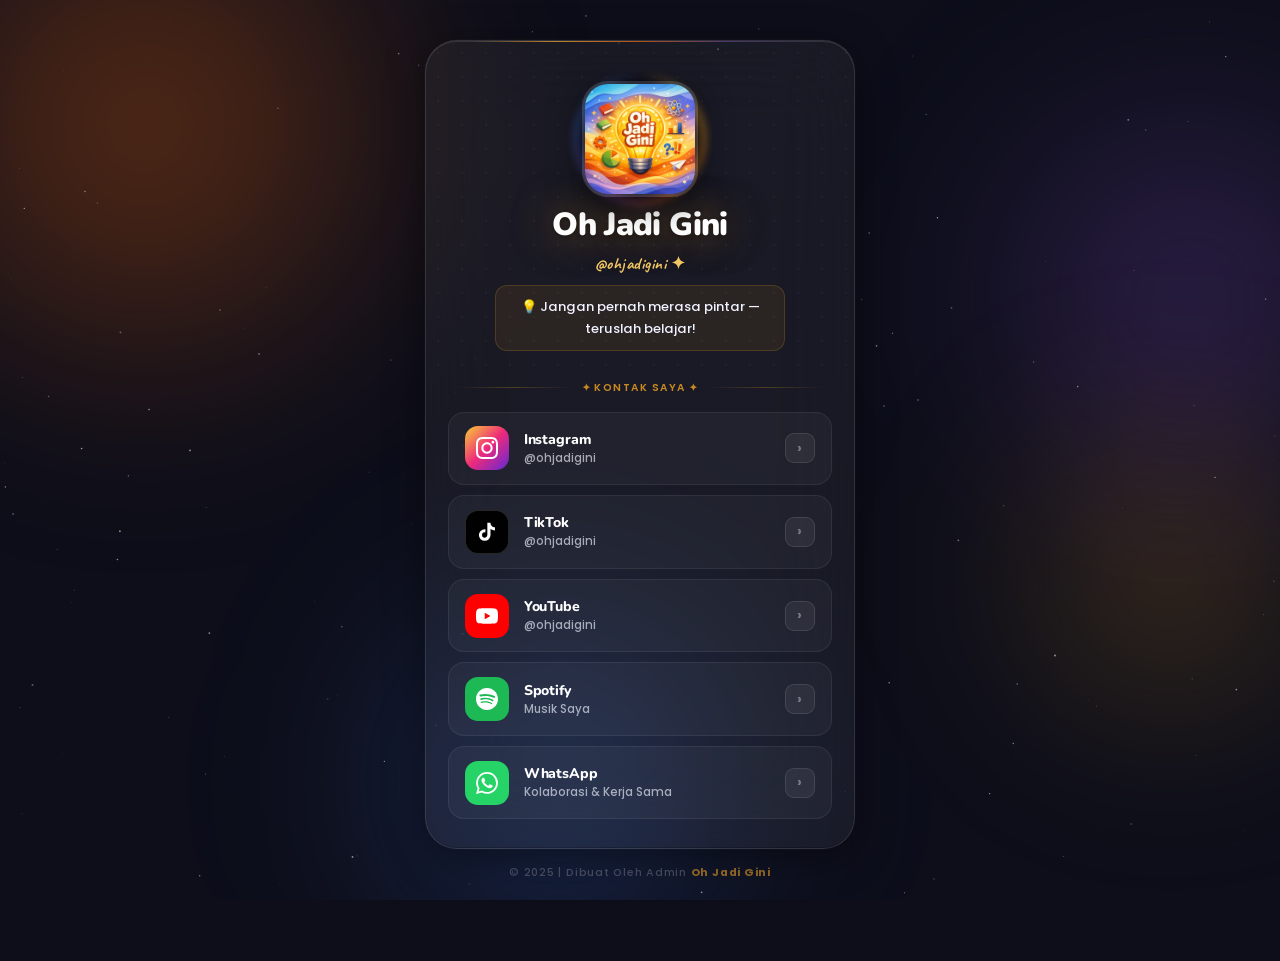
==== index.html @ 92fe92e5 "Add files via upload" ====
<!DOCTYPE html>
<html lang="id">

<head>
    <meta charset="UTF-8" />
    <meta name="viewport" content="width=device-width, initial-scale=1.0" />
    <title>Oh Jadi Gini ✦</title>
    <link rel="stylesheet" href="style.css" />
</head>

<body>

    <!-- ═══════════════════════════════════════
       BACKGROUND LAYER
  ═══════════════════════════════════════ -->
    <div class="bg-layer">
        <div class="blob blob-1"></div>
        <div class="blob blob-2"></div>
        <div class="blob blob-3"></div>
        <div class="blob blob-4"></div>
    </div>

    <!-- Bintang-bintang animasi -->
    <canvas id="starfield"></canvas>

    <!-- ═══════════════════════════════════════
       KONTEN UTAMA
  ═══════════════════════════════════════ -->
    <div class="page">

        <!-- Badge atas -->
        <!-- <div class="pill">
            <span class="pill-dot"></span>
            Konten Edukasi · Aktif
        </div> -->

        <!-- ──────── KARTU UTAMA ──────── -->
        <div class="card">

            <!-- Header: Logo + Nama + Bio -->
            <div class="card-header">

                <!--
          LOGO / FOTO PROFIL
          Ganti "logo.jpg" dengan nama file logo/foto kamu.
          Letakkan file tersebut di folder yang SAMA dengan index.html ini.
          Contoh: logo.png / foto.jpg / profile.webp
        -->
                <div class="avatar-wrap">
                    <div class="avatar-halo">
                        <div class="avatar-halo-inner"></div>
                    </div>
                    <img class="avatar-img" src="pp_ohjadigini.jpg" alt="Oh Jadi Gini Logo"
                        onerror="this.style.display='none'; document.getElementById('av-fb').style.display='flex';" />
                    <div class="avatar-fallback" id="av-fb">💡</div>
                </div>

                <!-- Nama channel -->
                <div class="profile-name">Oh Jadi Gini</div>

                <!-- Handle / username -->
                <div class="profile-handle">@ohjadigini ✦</div>

                <!-- Bio singkat -->
                <p class="profile-bio">
                    💡 Jangan pernah merasa pintar — teruslah belajar!
                </p>

            </div><!-- end card-header -->

            <!-- Garis pembagi -->
            <div class="divider">
                <div class="div-line"></div>
                <span class="div-label">✦ Kontak Saya ✦</span>
                <div class="div-line"></div>
            </div>

            <!-- ──────── DAFTAR KONTAK ──────── -->
            <div class="links">

                <!-- Instagram -->
                <a href="https://instagram.com/ohjadigini" target="_blank" rel="noopener noreferrer" class="lnk"
                    onclick="ripple(event)">
                    <div class="lnk-icon" style="background: linear-gradient(135deg, #F9CE34, #EE2A7B, #6228D7);">
                        <svg viewBox="0 0 24 24" fill="white">
                            <path
                                d="M12 2.163c3.204 0 3.584.012 4.85.07 3.252.148 4.771 1.691 4.919 4.919.058 1.265.069 1.645.069 4.849 0 3.205-.012 3.584-.069 4.849-.149 3.225-1.664 4.771-4.919 4.919-1.266.058-1.644.07-4.85.07-3.204 0-3.584-.012-4.849-.07-3.26-.149-4.771-1.699-4.919-4.92-.058-1.265-.07-1.644-.07-4.849 0-3.204.013-3.583.07-4.849.149-3.227 1.664-4.771 4.919-4.919 1.266-.057 1.645-.069 4.849-.069zm0-2.163c-3.259 0-3.667.014-4.947.072-4.358.2-6.78 2.618-6.98 6.98-.059 1.281-.073 1.689-.073 4.948 0 3.259.014 3.668.072 4.948.2 4.358 2.618 6.78 6.98 6.98 1.281.058 1.689.072 4.948.072 3.259 0 3.668-.014 4.948-.072 4.354-.2 6.782-2.618 6.979-6.98.059-1.28.073-1.689.073-4.948 0-3.259-.014-3.667-.072-4.947-.196-4.354-2.617-6.78-6.979-6.98-1.281-.059-1.69-.073-4.949-.073zm0 5.838c-3.403 0-6.162 2.759-6.162 6.162s2.759 6.163 6.162 6.163 6.162-2.759 6.162-6.163c0-3.403-2.759-6.162-6.162-6.162zm0 10.162c-2.209 0-4-1.79-4-4 0-2.209 1.791-4 4-4s4 1.791 4 4c0 2.21-1.791 4-4 4zm6.406-11.845c-.796 0-1.441.645-1.441 1.44s.645 1.44 1.441 1.44c.795 0 1.439-.645 1.439-1.44s-.644-1.44-1.439-1.44z" />
                        </svg>
                    </div>
                    <div class="lnk-body">
                        <span class="lnk-name">Instagram</span>
                        <span class="lnk-sub">@ohjadigini</span>
                    </div>
                    <div class="lnk-arrow">›</div>
                </a>

                <!-- TikTok -->
                <a href="https://tiktok.com/@ohjadigini" target="_blank" rel="noopener noreferrer" class="lnk"
                    onclick="ripple(event)">
                    <div class="lnk-icon" style="background: #010101; border: 1px solid rgba(255,255,255,0.15);">
                        <svg viewBox="0 0 24 24" fill="white">
                            <path
                                d="M19.59 6.69a4.83 4.83 0 01-3.77-4.25V2h-3.45v13.67a2.89 2.89 0 01-2.88 2.5 2.89 2.89 0 01-2.89-2.89 2.89 2.89 0 012.89-2.89c.28 0 .54.04.79.1V9.01a6.33 6.33 0 00-.79-.05 6.34 6.34 0 00-6.34 6.34 6.34 6.34 0 006.34 6.34 6.34 6.34 0 006.33-6.34V8.72a8.17 8.17 0 004.84 1.57V6.84a4.85 4.85 0 01-1.07-.15z" />
                        </svg>
                    </div>
                    <div class="lnk-body">
                        <span class="lnk-name">TikTok</span>
                        <span class="lnk-sub">@ohjadigini</span>
                    </div>
                    <div class="lnk-arrow">›</div>
                </a>

                <!-- YouTube -->
                <a href="https://youtube.com/@ohjadigini" target="_blank" rel="noopener noreferrer" class="lnk"
                    onclick="ripple(event)">
                    <div class="lnk-icon" style="background: #FF0000;">
                        <svg viewBox="0 0 24 24" fill="white">
                            <path
                                d="M23.498 6.186a3.016 3.016 0 00-2.122-2.136C19.505 3.545 12 3.545 12 3.545s-7.505 0-9.377.505A3.017 3.017 0 00.502 6.186C0 8.07 0 12 0 12s0 3.93.502 5.814a3.016 3.016 0 002.122 2.136c1.871.505 9.376.505 9.376.505s7.505 0 9.377-.505a3.015 3.015 0 002.122-2.136C24 15.93 24 12 24 12s0-3.93-.502-5.814zM9.545 15.568V8.432L15.818 12l-6.273 3.568z" />
                        </svg>
                    </div>
                    <div class="lnk-body">
                        <span class="lnk-name">YouTube</span>
                        <span class="lnk-sub">@ohjadigini</span>
                    </div>
                    <div class="lnk-arrow">›</div>
                </a>

                <!-- Spotify -->
                <a href="https://open.spotify.com/user/ohjadigini" target="_blank" rel="noopener noreferrer" class="lnk"
                    onclick="ripple(event)">
                    <div class="lnk-icon" style="background: #1DB954;">
                        <svg viewBox="0 0 24 24" fill="white">
                            <path
                                d="M12 0C5.4 0 0 5.4 0 12s5.4 12 12 12 12-5.4 12-12S18.66 0 12 0zm5.521 17.34c-.24.359-.66.48-1.021.24-2.82-1.74-6.36-2.101-10.561-1.141-.418.122-.779-.179-.899-.539-.12-.421.18-.78.54-.9 4.56-1.021 8.52-.6 11.64 1.32.42.18.479.659.301 1.02zm1.44-3.3c-.301.42-.841.6-1.262.3-3.239-1.98-8.159-2.58-11.939-1.38-.479.12-1.02-.12-1.14-.6-.12-.48.12-1.021.6-1.141C9.6 9.9 15 10.561 18.72 12.84c.361.181.54.78.241 1.2zm.12-3.36C15.24 8.4 8.82 8.16 5.16 9.301c-.6.179-1.2-.181-1.38-.721-.18-.601.18-1.2.72-1.381 4.26-1.26 11.28-1.02 15.721 1.621.539.3.719 1.02.419 1.56-.299.421-1.02.599-1.559.3z" />
                        </svg>
                    </div>
                    <div class="lnk-body">
                        <span class="lnk-name">Spotify</span>
                        <span class="lnk-sub">Musik Saya</span>
                    </div>
                    <div class="lnk-arrow">›</div>
                </a>

                <!-- WhatsApp -->
                <a href="https://wa.me/628xxxxxxxxxx" target="_blank" rel="noopener noreferrer" class="lnk"
                    onclick="ripple(event)">
                    <div class="lnk-icon" style="background: #25D366;">
                        <svg viewBox="0 0 24 24" fill="white">
                            <path
                                d="M17.472 14.382c-.297-.149-1.758-.867-2.03-.967-.273-.099-.471-.148-.67.15-.197.297-.767.966-.94 1.164-.173.199-.347.223-.644.075-.297-.15-1.255-.463-2.39-1.475-.883-.788-1.48-1.761-1.653-2.059-.173-.297-.018-.458.13-.606.134-.133.298-.347.446-.52.149-.174.198-.298.298-.497.099-.198.05-.371-.025-.52-.075-.149-.669-1.612-.916-2.207-.242-.579-.487-.5-.669-.51-.173-.008-.371-.01-.57-.01-.198 0-.52.074-.792.372-.272.297-1.04 1.016-1.04 2.479 0 1.462 1.065 2.875 1.213 3.074.149.198 2.096 3.2 5.077 4.487.709.306 1.262.489 1.694.625.712.227 1.36.195 1.871.118.571-.085 1.758-.719 2.006-1.413.248-.694.248-1.289.173-1.413-.074-.124-.272-.198-.57-.347m-5.421 7.403h-.004a9.87 9.87 0 01-5.031-1.378l-.361-.214-3.741.982.998-3.648-.235-.374a9.86 9.86 0 01-1.51-5.26c.001-5.45 4.436-9.884 9.888-9.884 2.64 0 5.122 1.03 6.988 2.898a9.825 9.825 0 012.893 6.994c-.003 5.45-4.437 9.884-9.885 9.884m8.413-18.297A11.815 11.815 0 0012.05 0C5.495 0 .16 5.335.157 11.892c0 2.096.547 4.142 1.588 5.945L.057 24l6.305-1.654a11.882 11.882 0 005.683 1.448h.005c6.554 0 11.89-5.335 11.893-11.893a11.821 11.821 0 00-3.48-8.413z" />
                        </svg>
                    </div>
                    <div class="lnk-body">
                        <span class="lnk-name">WhatsApp</span>
                        <span class="lnk-sub">Kolaborasi & Kerja Sama</span>
                    </div>
                    <div class="lnk-arrow">›</div>
                </a>

            </div><!-- end .links -->

        </div><!-- end .card -->

        <!-- Footer -->
        <div class="footer-txt">
            © 2025 | Dibuat Oleh Admin <span>Oh Jadi Gini</span>
        </div>

    </div><!-- end .page -->

    <script src="script.js"></script>
</body>

</html>
---- style.css ----
/* ═══════════════════════════════════════
   OH JADI GINI — style.css
   Tema: Warm Sunrise (sesuai logo)
   Palet: Kuning #F5A623 · Oranye #E8620A
          Biru #3B6FD4 · Ungu #6B3FA0
═══════════════════════════════════════ */

@import url('https://fonts.googleapis.com/css2?family=Nunito:wght@400;600;700;800;900&family=Poppins:wght@400;500;600;700&family=Caveat:wght@600;700&display=swap');

/* ── Reset & Variables ── */
*, *::before, *::after {
  box-sizing: border-box;
  margin: 0;
  padding: 0;
}

:root {
  --yellow:      #F5A623;
  --yellow-light:#FFD166;
  --orange:      #E8620A;
  --orange-soft: #FF8C42;
  --blue:        #3B6FD4;
  --blue-light:  #6B9FFF;
  --purple:      #6B3FA0;
  --purple-light:#A07FD4;
  --bg:          #0D0E1A;
  --bg2:         #13152A;
  --bg3:         #1A1D38;
  --card-bg:     rgba(255,255,255,0.05);
  --card-border: rgba(255,255,255,0.10);
  --white:       #FFFFFF;
  --text:        #F0F2FF;
  --text-sub:    rgba(240,242,255,0.65);
  --text-dim:    rgba(240,242,255,0.38);
  --glow-y:      rgba(245,166,35,0.35);
  --glow-o:      rgba(232,98,10,0.30);
  --glow-b:      rgba(59,111,212,0.30);
}

html { scroll-behavior: smooth; }

body {
  background: var(--bg);
  min-height: 100vh;
  font-family: 'Poppins', sans-serif;
  display: flex;
  align-items: flex-start;
  justify-content: center;
  padding: 2.5rem 1rem 5rem;
  overflow-x: hidden;
  position: relative;
}

/* ═══════════════════════════════════════
   BACKGROUND: AURORA BLOBS
═══════════════════════════════════════ */
.bg-layer {
  position: fixed;
  inset: 0;
  z-index: 0;
  overflow: hidden;
  pointer-events: none;
}

.blob {
  position: absolute;
  border-radius: 50%;
  filter: blur(90px);
  animation: blobDrift ease-in-out infinite alternate;
}

.blob-1 {
  width: 650px; height: 650px;
  background: radial-gradient(circle, rgba(232,98,10,0.40) 0%, transparent 70%);
  top: -200px; left: -180px;
  animation-duration: 15s;
}
.blob-2 {
  width: 500px; height: 500px;
  background: radial-gradient(circle, rgba(107,63,160,0.45) 0%, transparent 70%);
  top: 5%; right: -160px;
  animation-duration: 19s;
  animation-delay: -8s;
}
.blob-3 {
  width: 480px; height: 480px;
  background: radial-gradient(circle, rgba(59,111,212,0.38) 0%, transparent 70%);
  bottom: -120px; left: 25%;
  animation-duration: 13s;
  animation-delay: -4s;
}
.blob-4 {
  width: 380px; height: 380px;
  background: radial-gradient(circle, rgba(245,166,35,0.28) 0%, transparent 70%);
  bottom: 15%; right: -80px;
  animation-duration: 17s;
  animation-delay: -10s;
}

@keyframes blobDrift {
  from { transform: translate(0,0) scale(1); }
  to   { transform: translate(35px, 30px) scale(1.10); }
}

/* Starfield canvas */
#starfield {
  position: fixed;
  inset: 0;
  z-index: 0;
  pointer-events: none;
}

/* ═══════════════════════════════════════
   PAGE WRAPPER
═══════════════════════════════════════ */
.page {
  position: relative;
  z-index: 2;
  width: 100%;
  max-width: 430px;
  display: flex;
  flex-direction: column;
  align-items: center;
  gap: 1rem;
}

/* ═══════════════════════════════════════
   TOP PILL BADGE
═══════════════════════════════════════ */
.pill {
  display: inline-flex;
  align-items: center;
  gap: 8px;
  background: rgba(245,166,35,0.12);
  border: 1px solid rgba(245,166,35,0.30);
  backdrop-filter: blur(16px);
  -webkit-backdrop-filter: blur(16px);
  border-radius: 100px;
  padding: 7px 20px;
  font-size: .7rem;
  font-weight: 600;
  letter-spacing: .12em;
  text-transform: uppercase;
  color: var(--yellow-light);
  box-shadow: 0 0 20px rgba(245,166,35,0.15);
  animation: dropDown .7s cubic-bezier(.22,1,.36,1) both;
}
.pill-dot {
  width: 7px; height: 7px;
  border-radius: 50%;
  background: var(--yellow);
  box-shadow: 0 0 8px var(--yellow);
  animation: blinkDot 2s ease-in-out infinite;
}
@keyframes blinkDot {
  0%,100% { opacity:1; box-shadow:0 0 8px var(--yellow); }
  50%      { opacity:.35; box-shadow:0 0 3px var(--yellow); }
}
@keyframes dropDown {
  from { opacity:0; transform:translateY(-18px); }
  to   { opacity:1; transform:translateY(0); }
}

/* ═══════════════════════════════════════
   MAIN CARD
═══════════════════════════════════════ */
.card {
  width: 100%;
  background: var(--card-bg);
  border: 1px solid var(--card-border);
  backdrop-filter: blur(40px);
  -webkit-backdrop-filter: blur(40px);
  border-radius: 32px;
  box-shadow:
    0 8px 40px rgba(0,0,0,0.45),
    inset 0 1px 0 rgba(255,255,255,0.10),
    inset 0 -1px 0 rgba(0,0,0,0.20),
    0 0 0 0.5px rgba(255,255,255,0.04);
  overflow: hidden;
  animation: riseUp .9s cubic-bezier(.22,1,.36,1) .1s both;
  position: relative;
}

/* Top shimmer line */
.card::before {
  content: '';
  position: absolute;
  top: 0; left: 10%; right: 10%; height: 1px;
  background: linear-gradient(90deg, transparent, rgba(245,166,35,0.7), rgba(232,98,10,0.7), rgba(107,63,160,0.5), transparent);
  z-index: 5;
}

@keyframes riseUp {
  from { opacity:0; transform:translateY(45px) scale(.96); }
  to   { opacity:1; transform:translateY(0) scale(1); }
}

/* ─── CARD HEADER ─── */
.card-header {
  position: relative;
  padding: 2.5rem 2rem 1.6rem;
  display: flex;
  flex-direction: column;
  align-items: center;
  gap: .7rem;
  overflow: hidden;
}

/* Subtle dot-grid pattern */
.card-header::before {
  content: '';
  position: absolute; inset: 0;
  background-image: radial-gradient(rgba(255,255,255,0.04) 1px, transparent 1px);
  background-size: 24px 24px;
  pointer-events: none;
}

/* ─── LOGO / PROFILE IMAGE ─── */
.avatar-wrap {
  position: relative;
  width: 116px; height: 116px;
  flex-shrink: 0;
}

/* Spinning rainbow halo */
.avatar-halo {
  position: absolute;
  inset: -7px;
  border-radius: 50%;
  background: conic-gradient(
    from 0deg,
    rgba(245,166,35,0),
    rgba(245,166,35,0.9),
    rgba(232,98,10,0.9),
    rgba(107,63,160,0.9),
    rgba(59,111,212,0.8),
    rgba(245,166,35,0)
  );
  animation: spinHalo 5s linear infinite;
  filter: blur(4px);
}
@keyframes spinHalo { to { transform: rotate(360deg); } }

.avatar-halo-inner {
  position: absolute;
  inset: 4px;
  background: var(--bg);
  border-radius: 50%;
}

/* Logo image — kotak dengan sudut bulat, bukan lingkaran */
.avatar-img {
  position: relative;
  z-index: 2;
  width: 116px; height: 116px;
  border-radius: 26px;
  object-fit: cover;
  border: 3px solid rgba(255,255,255,0.12);
  display: block;
  box-shadow: 0 8px 32px rgba(0,0,0,0.5);
}

/* Fallback jika gambar tidak ada */
.avatar-fallback {
  display: none;
  position: absolute; inset: 0; z-index: 2;
  width: 116px; height: 116px;
  border-radius: 26px;
  border: 3px solid rgba(255,255,255,0.12);
  background: linear-gradient(135deg, var(--orange), var(--purple));
  align-items: center; justify-content: center;
  font-size: 3rem;
}

/* ─── NAMA & HANDLE ─── */
.profile-name {
  font-family: 'Nunito', sans-serif;
  font-size: 2rem;
  font-weight: 900;
  color: var(--white);
  letter-spacing: -.02em;
  line-height: 1.05;
  text-align: center;
  text-shadow:
    0 0 40px rgba(245,166,35,0.5),
    0 2px 4px rgba(0,0,0,0.4);
}

.profile-handle {
  font-family: 'Caveat', cursive;
  font-size: 1.05rem;
  font-weight: 700;
  color: var(--yellow-light);
  text-align: center;
  letter-spacing: .03em;
  opacity: .95;
}

.profile-bio {
  font-size: .82rem;
  font-weight: 500;
  color: var(--text);
  line-height: 1.7;
  text-align: center;
  max-width: 290px;
  background: rgba(245,166,35,0.08);
  border: 1px solid rgba(245,166,35,0.18);
  border-radius: 12px;
  padding: .6rem 1rem;
}

/* ─── DIVIDER ─── */
.divider {
  display: flex;
  align-items: center;
  gap: 10px;
  padding: 0 1.8rem;
  margin: .2rem 0 -.2rem;
}
.div-line {
  flex: 1; height: 1px;
  background: linear-gradient(90deg, transparent, rgba(245,166,35,0.25), transparent);
}
.div-label {
  font-size: .65rem;
  font-weight: 600;
  letter-spacing: .14em;
  text-transform: uppercase;
  color: var(--yellow);
  opacity: .8;
  white-space: nowrap;
}

/* ═══════════════════════════════════════
   LINKS
═══════════════════════════════════════ */
.links {
  padding: 1.2rem 1.4rem 1.8rem;
  display: flex;
  flex-direction: column;
  gap: .65rem;
}

.lnk {
  display: flex;
  align-items: center;
  gap: .9rem;
  padding: .85rem 1rem;
  border-radius: 16px;
  border: 1px solid rgba(255,255,255,0.07);
  background: rgba(255,255,255,0.04);
  text-decoration: none;
  color: var(--white);
  position: relative;
  overflow: hidden;
  transition: all .22s cubic-bezier(.34,1.56,.64,1);
  animation: slideIn .5s cubic-bezier(.22,1,.36,1) both;
}
.lnk:nth-child(1) { animation-delay:.18s }
.lnk:nth-child(2) { animation-delay:.25s }
.lnk:nth-child(3) { animation-delay:.32s }
.lnk:nth-child(4) { animation-delay:.39s }
.lnk:nth-child(5) { animation-delay:.46s }

@keyframes slideIn {
  from { opacity:0; transform:translateX(-22px); }
  to   { opacity:1; transform:translateX(0); }
}

/* Shimmer sweep */
.lnk::before {
  content: '';
  position: absolute;
  top: 0; left: -80%; width: 50%; height: 100%;
  background: linear-gradient(120deg, transparent, rgba(255,255,255,0.06), transparent);
  transition: left .42s ease;
  pointer-events: none;
}
.lnk:hover::before { left: 130%; }

.lnk:hover {
  background: rgba(255,255,255,0.09);
  border-color: rgba(245,166,35,0.30);
  transform: translateY(-3px) scale(1.01);
  box-shadow:
    0 10px 35px rgba(0,0,0,0.35),
    0 0 0 1px rgba(245,166,35,0.15),
    0 0 20px rgba(245,166,35,0.08);
}
.lnk:active { transform: translateY(-1px) scale(1.005); }

/* Icon box */
.lnk-icon {
  width: 44px; height: 44px;
  flex-shrink: 0;
  border-radius: 13px;
  display: flex;
  align-items: center;
  justify-content: center;
  transition: transform .22s cubic-bezier(.34,1.56,.64,1);
  overflow: hidden;
}
.lnk:hover .lnk-icon { transform: rotate(-7deg) scale(1.12); }
.lnk-icon svg { width: 22px; height: 22px; flex-shrink: 0; }

/* Text */
.lnk-body { flex: 1; min-width: 0; }

.lnk-name {
  font-family: 'Nunito', sans-serif;
  font-size: .88rem;
  font-weight: 800;
  color: var(--white);
  display: block;
  letter-spacing: -.01em;
}
.lnk-sub {
  font-size: .72rem;
  font-weight: 500;
  color: var(--text-sub);
  display: block;
  margin-top: 1px;
}

/* Arrow button */
.lnk-arrow {
  width: 30px; height: 30px;
  border-radius: 9px;
  background: rgba(255,255,255,0.06);
  border: 1px solid rgba(255,255,255,0.10);
  display: flex;
  align-items: center;
  justify-content: center;
  color: var(--text-dim);
  font-size: .9rem;
  font-weight: 700;
  transition: all .18s;
  flex-shrink: 0;
}
.lnk:hover .lnk-arrow {
  background: rgba(245,166,35,0.18);
  border-color: rgba(245,166,35,0.45);
  color: var(--yellow-light);
  transform: translateX(3px);
}

/* Ripple effect */
.rpl {
  position: absolute;
  border-radius: 50%;
  width: 100px; height: 100px;
  background: rgba(245,166,35,0.12);
  transform: scale(0);
  animation: rplAnim .6s linear;
  pointer-events: none;
}
@keyframes rplAnim { to { transform:scale(6); opacity:0; } }

/* ═══════════════════════════════════════
   FOOTER TEXT
═══════════════════════════════════════ */
.footer-txt {
  font-size: .68rem;
  font-weight: 500;
  color: rgba(240,242,255,0.22);
  text-align: center;
  letter-spacing: .07em;
  animation: dropDown .6s .8s both;
}
.footer-txt span {
  color: rgba(245,166,35,0.55);
  font-weight: 700;
}

/* ═══════════════════════════════════════
   SCROLLBAR
═══════════════════════════════════════ */
::-webkit-scrollbar { width: 4px; }
::-webkit-scrollbar-track { background: var(--bg); }
::-webkit-scrollbar-thumb {
  background: rgba(245,166,35,0.35);
  border-radius: 4px;
}

/* ═══════════════════════════════════════
   RESPONSIVE
═══════════════════════════════════════ */
@media (max-width: 460px) {
  .card-header { padding: 2rem 1.5rem 1.3rem; }
  .links       { padding: 1rem 1rem 1.5rem; }
  .profile-name { font-size: 1.75rem; }
  .avatar-img, .avatar-fallback { width: 100px; height: 100px; }
  .avatar-wrap { width: 100px; height: 100px; }
}
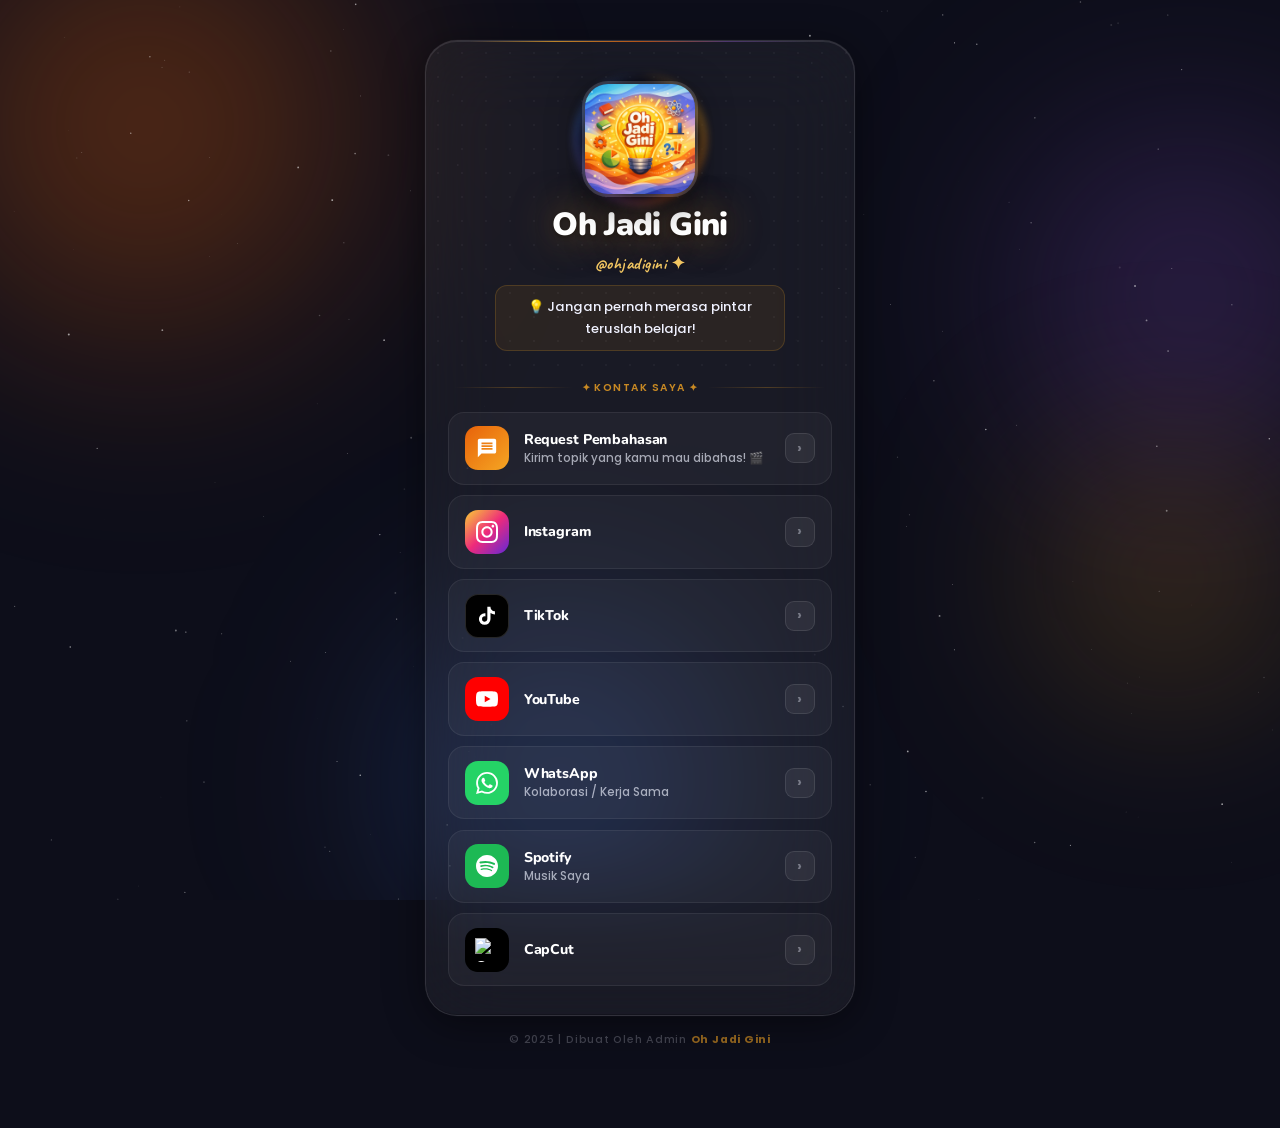
==== commit 17ab29ed: "Update index.html" ====
--- a/index.html
+++ b/index.html
@@ -4,7 +4,8 @@
 <head>
     <meta charset="UTF-8" />
     <meta name="viewport" content="width=device-width, initial-scale=1.0" />
-    <title>Oh Jadi Gini ✦</title>
+    <title>Oh Jadi Gini</title>
+    <link rel="icon" type="image/png" href="pp_ohjadigini.jpg" style="border-radius: 30px;">
     <link rel="stylesheet" href="style.css" />
 </head>
 
@@ -63,7 +64,7 @@
 
                 <!-- Bio singkat -->
                 <p class="profile-bio">
-                    💡 Jangan pernah merasa pintar — teruslah belajar!
+                    💡 Jangan pernah merasa pintar teruslah belajar!
                 </p>
 
             </div><!-- end card-header -->
@@ -77,9 +78,22 @@
 
             <!-- ──────── DAFTAR KONTAK ──────── -->
             <div class="links">
+                <a href="request.html" class="lnk" onclick="ripple(event)">
+                    <div class="lnk-icon" style="background:linear-gradient(135deg,#E8620A,#F5A623);">
+                        <svg viewBox="0 0 24 24" fill="white" style="width:22px;height:22px;">
+                            <path
+                                d="M20 2H4c-1.1 0-2 .9-2 2v18l4-4h14c1.1 0 2-.9 2-2V4c0-1.1-.9-2-2-2zm-2 12H6v-2h12v2zm0-3H6V9h12v2zm0-3H6V6h12v2z" />
+                        </svg>
+                    </div>
+                    <div class="lnk-body">
+                        <span class="lnk-name">Request Pembahasan</span>
+                        <span class="lnk-sub">Kirim topik yang kamu mau dibahas! 🎬</span>
+                    </div>
+                    <div class="lnk-arrow">›</div>
+                </a>
 
                 <!-- Instagram -->
-                <a href="https://instagram.com/ohjadigini" target="_blank" rel="noopener noreferrer" class="lnk"
+                <a href="https://instagram.com/ohjadigini__" target="_blank" rel="noopener noreferrer" class="lnk"
                     onclick="ripple(event)">
                     <div class="lnk-icon" style="background: linear-gradient(135deg, #F9CE34, #EE2A7B, #6228D7);">
                         <svg viewBox="0 0 24 24" fill="white">
@@ -89,13 +103,13 @@
                     </div>
                     <div class="lnk-body">
                         <span class="lnk-name">Instagram</span>
-                        <span class="lnk-sub">@ohjadigini</span>
+                        <!-- <span class="lnk-sub">@ohjadigini__</span> -->
                     </div>
                     <div class="lnk-arrow">›</div>
                 </a>
 
                 <!-- TikTok -->
-                <a href="https://tiktok.com/@ohjadigini" target="_blank" rel="noopener noreferrer" class="lnk"
+                <a href="https://tiktok.com/@ohjadigini.real" target="_blank" rel="noopener noreferrer" class="lnk"
                     onclick="ripple(event)">
                     <div class="lnk-icon" style="background: #010101; border: 1px solid rgba(255,255,255,0.15);">
                         <svg viewBox="0 0 24 24" fill="white">
@@ -105,13 +119,13 @@
                     </div>
                     <div class="lnk-body">
                         <span class="lnk-name">TikTok</span>
-                        <span class="lnk-sub">@ohjadigini</span>
+                        <!-- <span class="lnk-sub">@ohjadigini.real</span> -->
                     </div>
                     <div class="lnk-arrow">›</div>
                 </a>
 
                 <!-- YouTube -->
-                <a href="https://youtube.com/@ohjadigini" target="_blank" rel="noopener noreferrer" class="lnk"
+                <a href="https://youtube.com/@ohjadigini10" target="_blank" rel="noopener noreferrer" class="lnk"
                     onclick="ripple(event)">
                     <div class="lnk-icon" style="background: #FF0000;">
                         <svg viewBox="0 0 24 24" fill="white">
@@ -121,14 +135,32 @@
                     </div>
                     <div class="lnk-body">
                         <span class="lnk-name">YouTube</span>
-                        <span class="lnk-sub">@ohjadigini</span>
-                    </div>
-                    <div class="lnk-arrow">›</div>
-                </a>
+                        <!-- <span class="lnk-sub">@ohjadigini10</span> -->
+                    </div>
+                    <div class="lnk-arrow">›</div>
+                </a>
+
+                <!-- WhatsApp -->
+                <a href="https://wa.me/628886258940" target="_blank" rel="noopener noreferrer" class="lnk"
+                    onclick="ripple(event)">
+                    <div class="lnk-icon" style="background: #25D366;">
+                        <svg viewBox="0 0 24 24" fill="white">
+                            <path
+                                d="M17.472 14.382c-.297-.149-1.758-.867-2.03-.967-.273-.099-.471-.148-.67.15-.197.297-.767.966-.94 1.164-.173.199-.347.223-.644.075-.297-.15-1.255-.463-2.39-1.475-.883-.788-1.48-1.761-1.653-2.059-.173-.297-.018-.458.13-.606.134-.133.298-.347.446-.52.149-.174.198-.298.298-.497.099-.198.05-.371-.025-.52-.075-.149-.669-1.612-.916-2.207-.242-.579-.487-.5-.669-.51-.173-.008-.371-.01-.57-.01-.198 0-.52.074-.792.372-.272.297-1.04 1.016-1.04 2.479 0 1.462 1.065 2.875 1.213 3.074.149.198 2.096 3.2 5.077 4.487.709.306 1.262.489 1.694.625.712.227 1.36.195 1.871.118.571-.085 1.758-.719 2.006-1.413.248-.694.248-1.289.173-1.413-.074-.124-.272-.198-.57-.347m-5.421 7.403h-.004a9.87 9.87 0 01-5.031-1.378l-.361-.214-3.741.982.998-3.648-.235-.374a9.86 9.86 0 01-1.51-5.26c.001-5.45 4.436-9.884 9.888-9.884 2.64 0 5.122 1.03 6.988 2.898a9.825 9.825 0 012.893 6.994c-.003 5.45-4.437 9.884-9.885 9.884m8.413-18.297A11.815 11.815 0 0012.05 0C5.495 0 .16 5.335.157 11.892c0 2.096.547 4.142 1.588 5.945L.057 24l6.305-1.654a11.882 11.882 0 005.683 1.448h.005c6.554 0 11.89-5.335 11.893-11.893a11.821 11.821 0 00-3.48-8.413z" />
+                        </svg>
+                    </div>
+                    <div class="lnk-body">
+                        <span class="lnk-name">WhatsApp</span>
+                        <span class="lnk-sub">Kolaborasi / Kerja Sama</span>
+                    </div>
+                    <div class="lnk-arrow">›</div>
+                </a>
+
+
 
                 <!-- Spotify -->
-                <a href="https://open.spotify.com/user/ohjadigini" target="_blank" rel="noopener noreferrer" class="lnk"
-                    onclick="ripple(event)">
+                <a href="https://open.spotify.com/intl-id/artist/5UbYKqj3VixMFPiSfco5Dy?si=UPvu1lPdSeKCI49g8fN8xw"
+                    target="_blank" rel="noopener noreferrer" class="lnk" onclick="ripple(event)">
                     <div class="lnk-icon" style="background: #1DB954;">
                         <svg viewBox="0 0 24 24" fill="white">
                             <path
@@ -142,24 +174,22 @@
                     <div class="lnk-arrow">›</div>
                 </a>
 
-                <!-- WhatsApp -->
-                <a href="https://wa.me/628xxxxxxxxxx" target="_blank" rel="noopener noreferrer" class="lnk"
-                    onclick="ripple(event)">
-                    <div class="lnk-icon" style="background: #25D366;">
-                        <svg viewBox="0 0 24 24" fill="white">
-                            <path
-                                d="M17.472 14.382c-.297-.149-1.758-.867-2.03-.967-.273-.099-.471-.148-.67.15-.197.297-.767.966-.94 1.164-.173.199-.347.223-.644.075-.297-.15-1.255-.463-2.39-1.475-.883-.788-1.48-1.761-1.653-2.059-.173-.297-.018-.458.13-.606.134-.133.298-.347.446-.52.149-.174.198-.298.298-.497.099-.198.05-.371-.025-.52-.075-.149-.669-1.612-.916-2.207-.242-.579-.487-.5-.669-.51-.173-.008-.371-.01-.57-.01-.198 0-.52.074-.792.372-.272.297-1.04 1.016-1.04 2.479 0 1.462 1.065 2.875 1.213 3.074.149.198 2.096 3.2 5.077 4.487.709.306 1.262.489 1.694.625.712.227 1.36.195 1.871.118.571-.085 1.758-.719 2.006-1.413.248-.694.248-1.289.173-1.413-.074-.124-.272-.198-.57-.347m-5.421 7.403h-.004a9.87 9.87 0 01-5.031-1.378l-.361-.214-3.741.982.998-3.648-.235-.374a9.86 9.86 0 01-1.51-5.26c.001-5.45 4.436-9.884 9.888-9.884 2.64 0 5.122 1.03 6.988 2.898a9.825 9.825 0 012.893 6.994c-.003 5.45-4.437 9.884-9.885 9.884m8.413-18.297A11.815 11.815 0 0012.05 0C5.495 0 .16 5.335.157 11.892c0 2.096.547 4.142 1.588 5.945L.057 24l6.305-1.654a11.882 11.882 0 005.683 1.448h.005c6.554 0 11.89-5.335 11.893-11.893a11.821 11.821 0 00-3.48-8.413z" />
-                        </svg>
-                    </div>
-                    <div class="lnk-body">
-                        <span class="lnk-name">WhatsApp</span>
-                        <span class="lnk-sub">Kolaborasi & Kerja Sama</span>
+                <!-- CapCut -->
+                <!-- CapCut -->
+                <a href="https://www.capcut.com/@ObarStudio" target="_blank" rel="noopener noreferrer" class="lnk"
+                    onclick="ripple(event)">
+                    <div class="lnk-icon" style="background: #000000;"> <!-- background optional -->
+                        <img src="logo_capcut.png" alt="CapCut Logo"
+                            style="width:24px; height:24px; object-fit:contain;" />
+                    </div>
+                    <div class="lnk-body">
+                        <span class="lnk-name">CapCut</span>
+                        <!-- <span class="lnk-sub">@ohjadigini</span> -->
                     </div>
                     <div class="lnk-arrow">›</div>
                 </a>
 
             </div><!-- end .links -->
-
         </div><!-- end .card -->
 
         <!-- Footer -->
@@ -172,4 +202,4 @@
     <script src="script.js"></script>
 </body>
 
-</html>+</html>
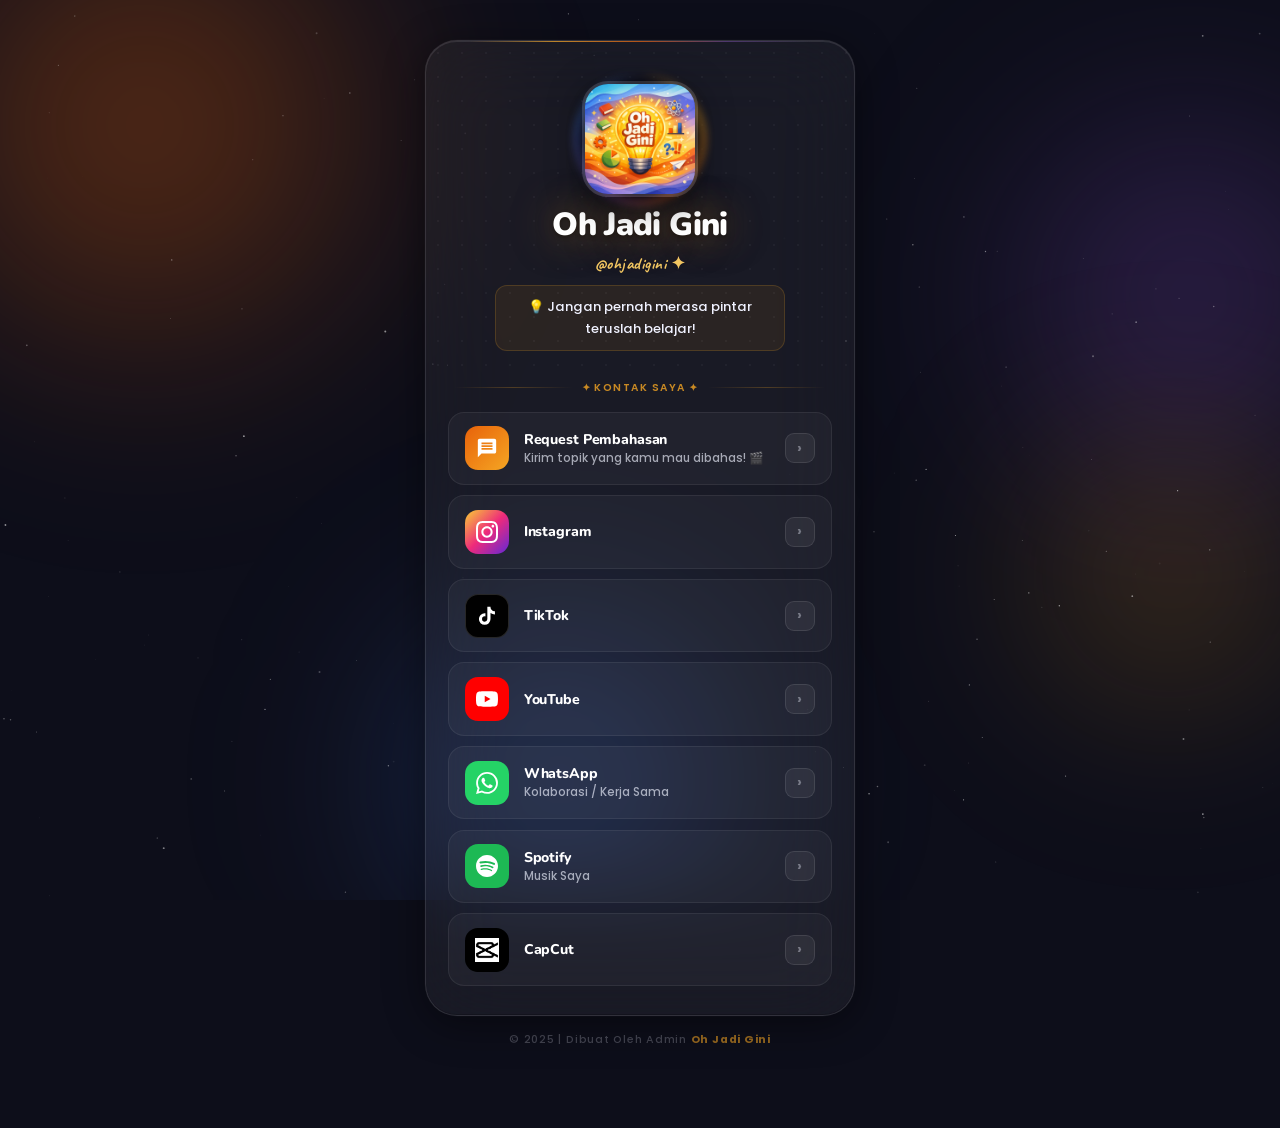
==== commit f71681b5: "Update index.html" ====
--- a/index.html
+++ b/index.html
@@ -176,7 +176,7 @@
 
                 <!-- CapCut -->
                 <!-- CapCut -->
-                <a href="https://www.capcut.com/@ObarStudio" target="_blank" rel="noopener noreferrer" class="lnk"
+                <a href="https://mobile.capcutshare.com/sv2/ZSuNb6cKg/" target="_blank" rel="noopener noreferrer" class="lnk"
                     onclick="ripple(event)">
                     <div class="lnk-icon" style="background: #000000;"> <!-- background optional -->
                         <img src="logo_capcut.png" alt="CapCut Logo"
@@ -203,3 +203,4 @@
 </body>
 
 </html>
+
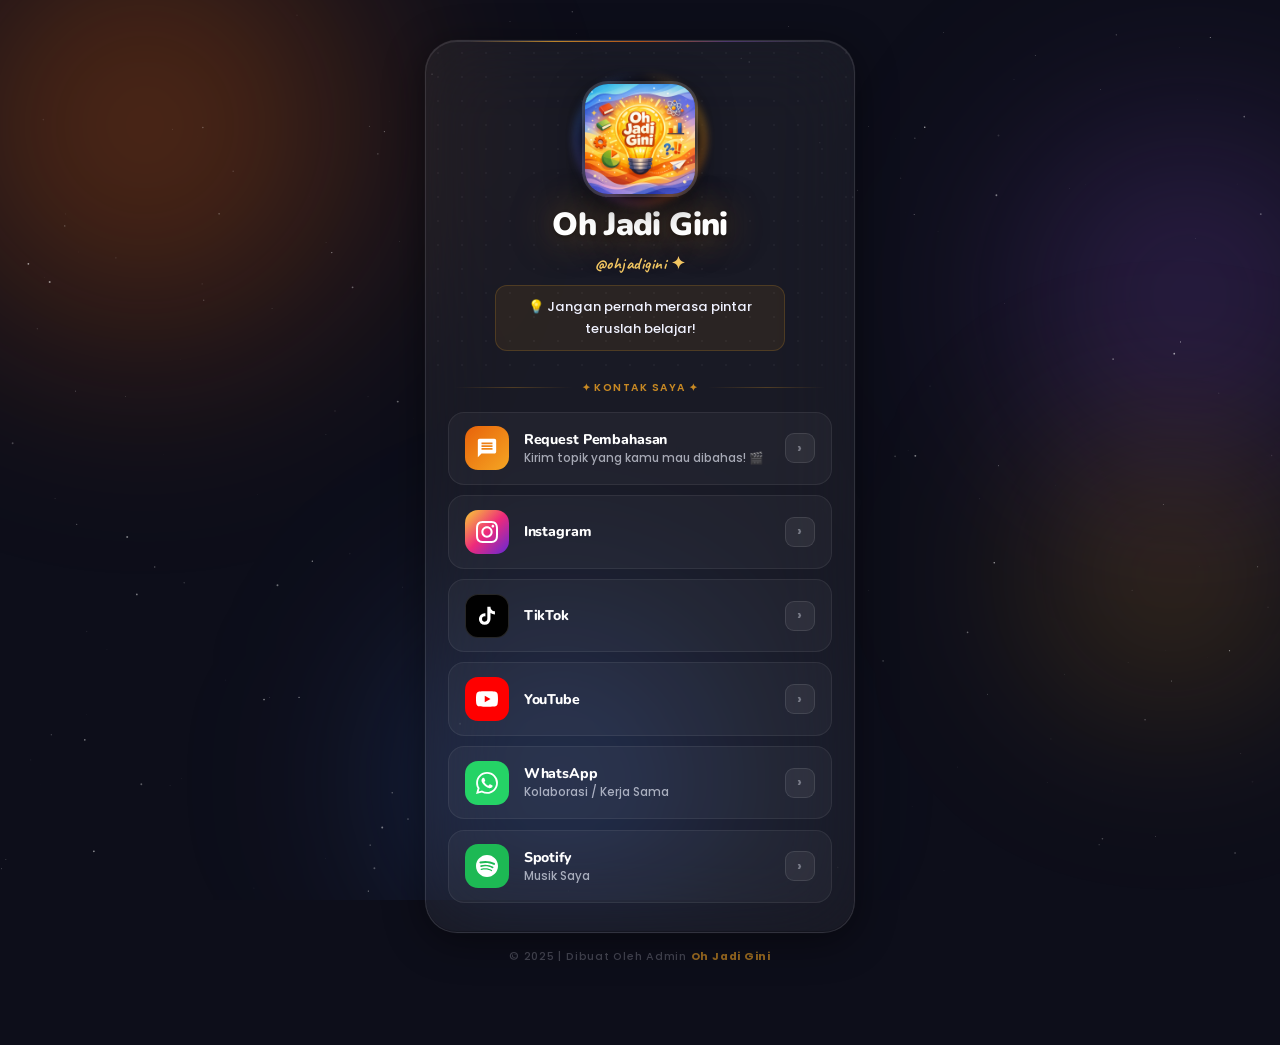
==== commit 8801f88f: "Update index.html" ====
--- a/index.html
+++ b/index.html
@@ -174,21 +174,6 @@
                     <div class="lnk-arrow">›</div>
                 </a>
 
-                <!-- CapCut -->
-                <!-- CapCut -->
-                <a href="https://mobile.capcutshare.com/sv2/ZSuNb6cKg/" target="_blank" rel="noopener noreferrer" class="lnk"
-                    onclick="ripple(event)">
-                    <div class="lnk-icon" style="background: #000000;"> <!-- background optional -->
-                        <img src="logo_capcut.png" alt="CapCut Logo"
-                            style="width:24px; height:24px; object-fit:contain;" />
-                    </div>
-                    <div class="lnk-body">
-                        <span class="lnk-name">CapCut</span>
-                        <!-- <span class="lnk-sub">@ohjadigini</span> -->
-                    </div>
-                    <div class="lnk-arrow">›</div>
-                </a>
-
             </div><!-- end .links -->
         </div><!-- end .card -->
 
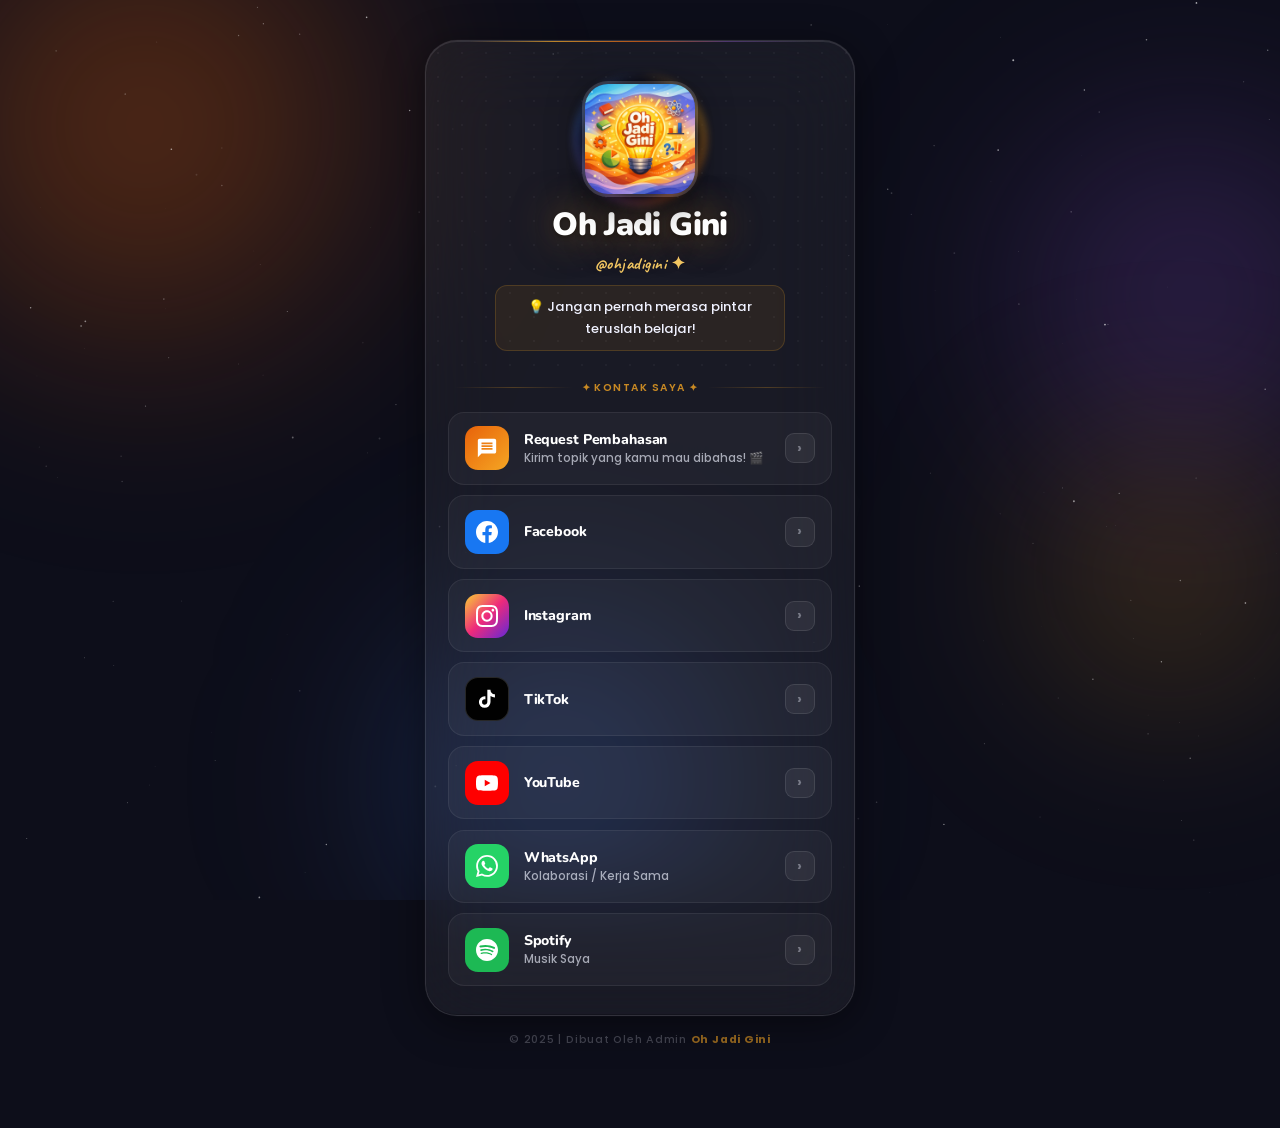
==== commit 9da2aea2: "Update index.html" ====
--- a/index.html
+++ b/index.html
@@ -92,6 +92,22 @@
                     <div class="lnk-arrow">›</div>
                 </a>
 
+                <!-- Facebook -->
+                <a href="https://facebook.com/USERNAME_FACEBOOK_KAMU" target="_blank" rel="noopener noreferrer" class="lnk"
+                    onclick="ripple(event)">
+                    <div class="lnk-icon" style="background: #1877F2;">
+                        <svg viewBox="0 0 24 24" fill="white">
+                            <path
+                                d="M24 12.073C24 5.405 18.627 0 12 0S0 5.405 0 12.073C0 18.1 4.388 23.094 10.125 24v-8.437H7.078v-3.49h3.047V9.413c0-3.025 1.792-4.697 4.533-4.697 1.312 0 2.686.236 2.686.236v2.971h-1.513c-1.491 0-1.956.93-1.956 1.885v2.265h3.328l-.532 3.49h-2.796V24C19.612 23.094 24 18.1 24 12.073z" />
+                        </svg>
+                    </div>
+                    <div class="lnk-body">
+                        <span class="lnk-name">Facebook</span>
+                        <!-- <span class="lnk-sub">Oh Jadi Gini</span> -->
+                    </div>
+                    <div class="lnk-arrow">›</div>
+                </a>
+
                 <!-- Instagram -->
                 <a href="https://instagram.com/ohjadigini__" target="_blank" rel="noopener noreferrer" class="lnk"
                     onclick="ripple(event)">
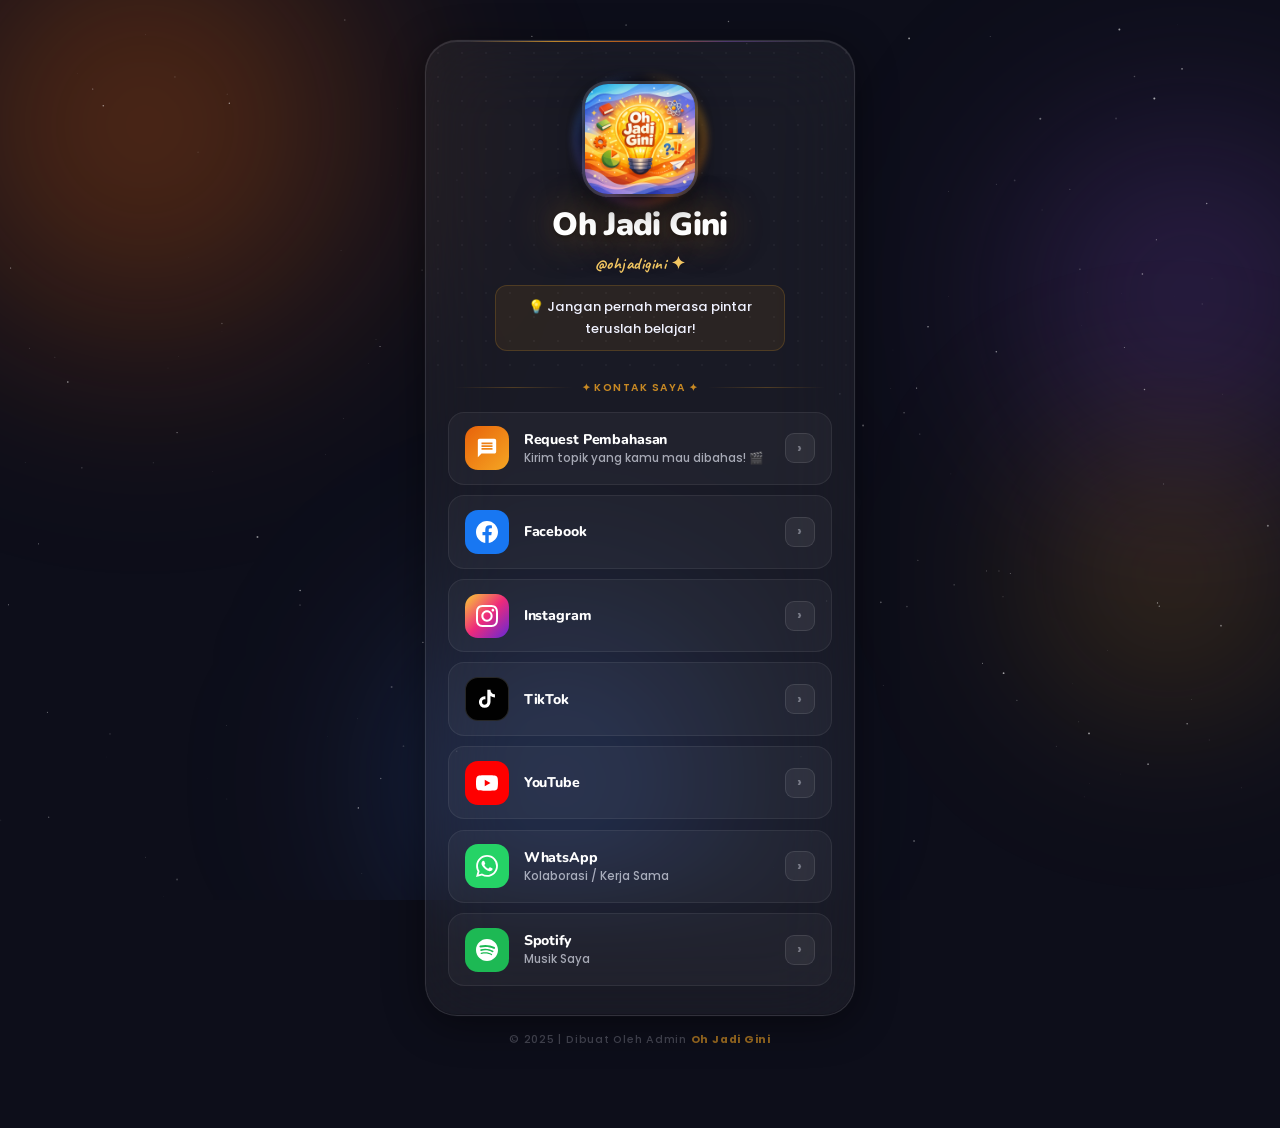
==== commit 0f2ca50e: "Update index.html" ====
--- a/index.html
+++ b/index.html
@@ -93,7 +93,7 @@
                 </a>
 
                 <!-- Facebook -->
-                <a href="https://facebook.com/USERNAME_FACEBOOK_KAMU" target="_blank" rel="noopener noreferrer" class="lnk"
+                <a href="https://www.facebook.com/ohjadigini.real" target="_blank" rel="noopener noreferrer" class="lnk"
                     onclick="ripple(event)">
                     <div class="lnk-icon" style="background: #1877F2;">
                         <svg viewBox="0 0 24 24" fill="white">
